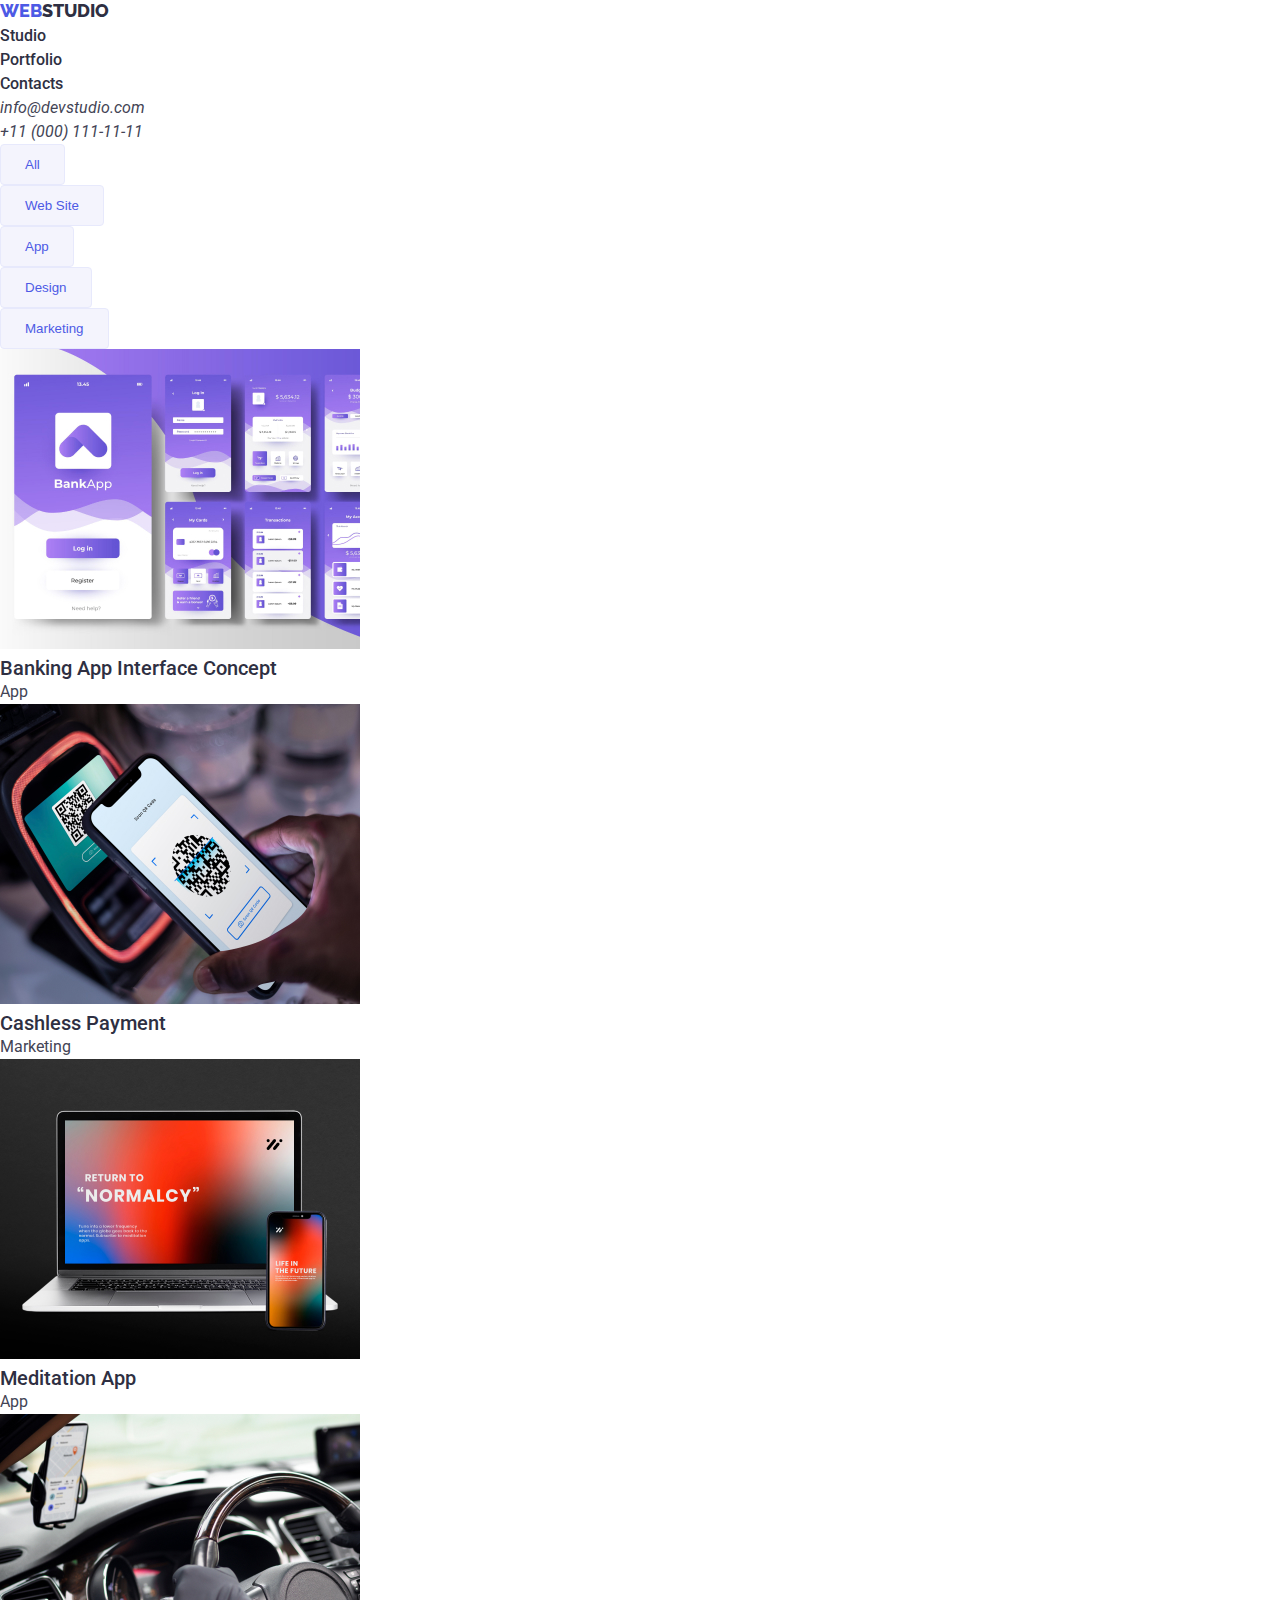
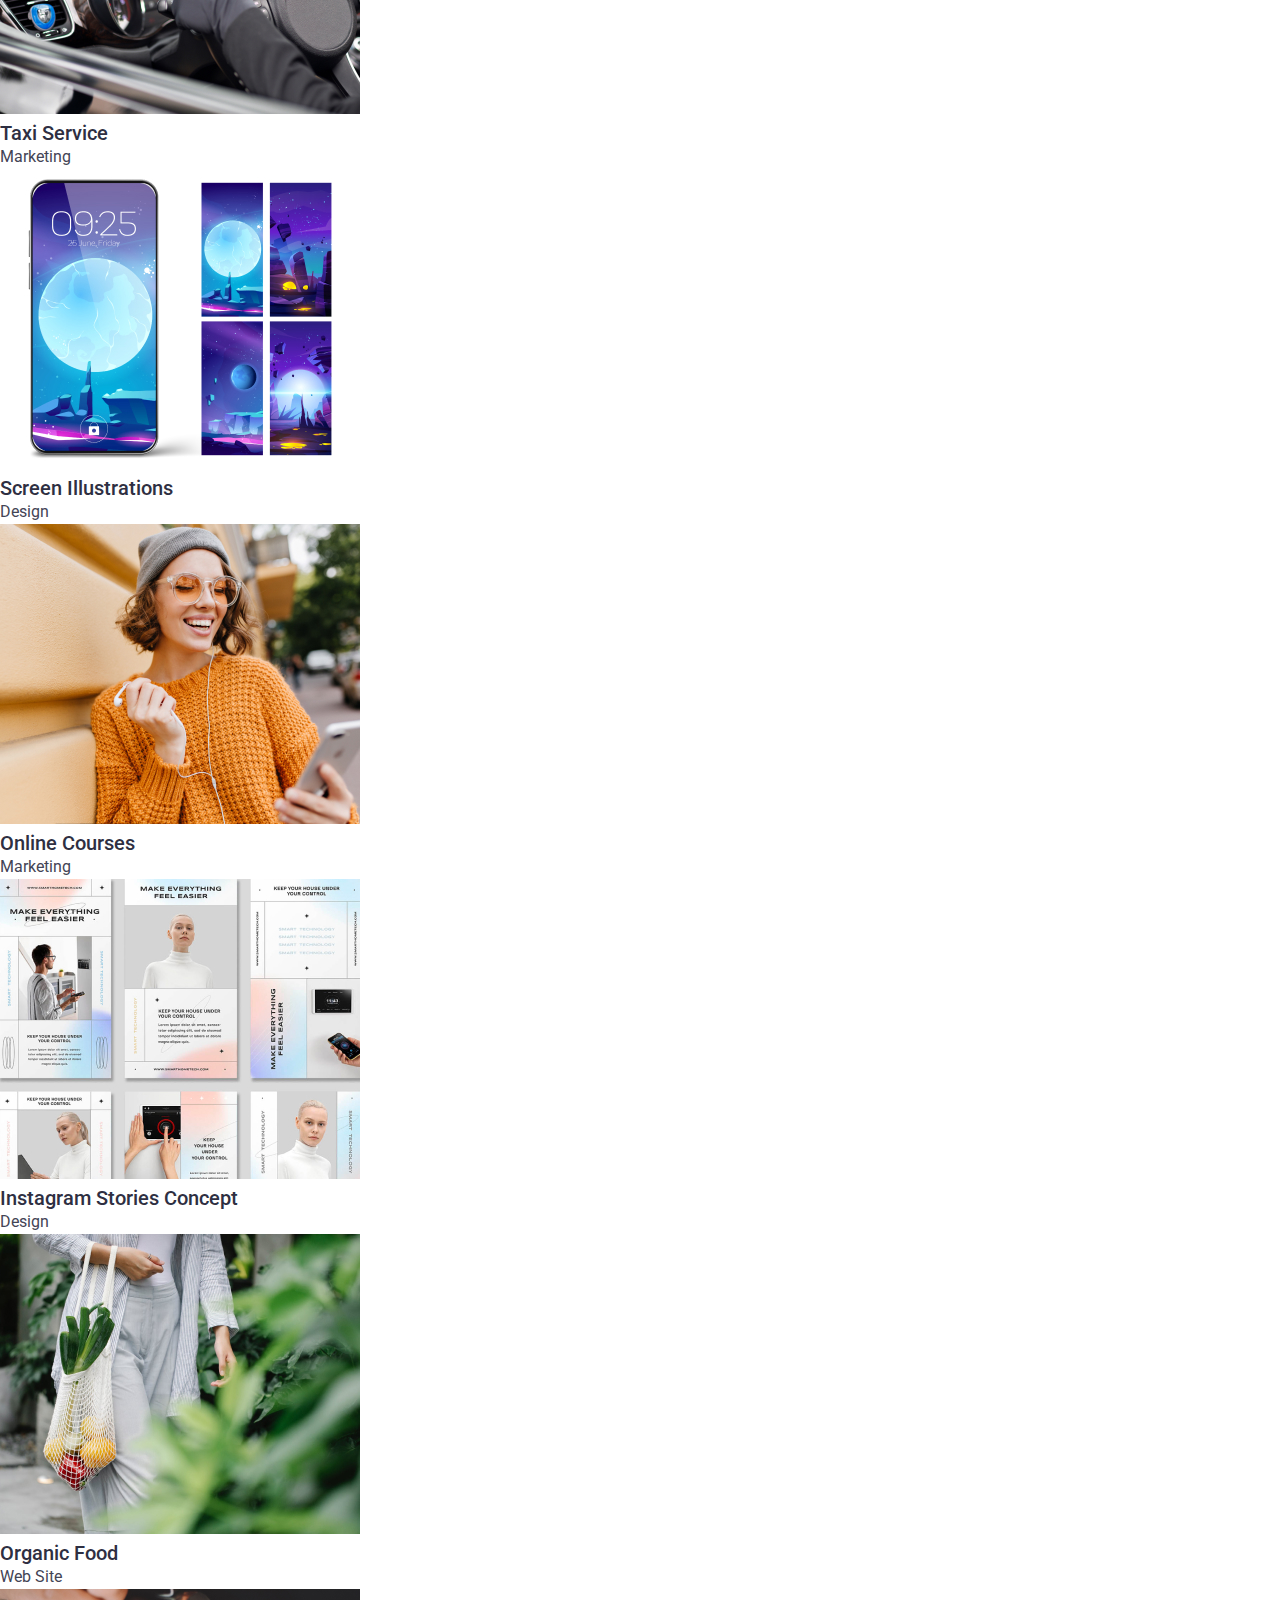
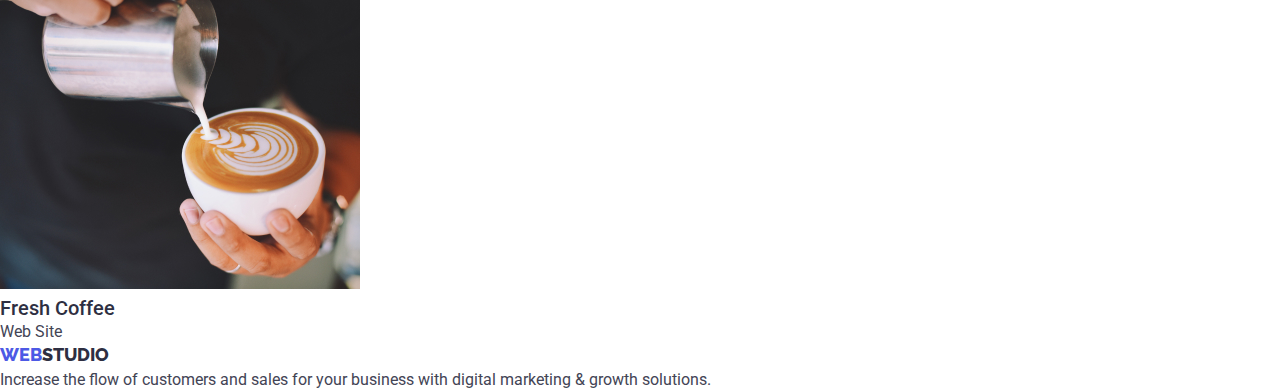
==== portfolio.html @ 236cfec7 "update css and add portfolio page" ====
<!DOCTYPE html>
<html lang="en">
  <head>
    <meta charset="UTF-8" />
    <meta http-equiv="X-UA-Compatible" content="IE=edge" />
    <meta name="viewport" content="width=device-width, initial-scale=1.0" />
    <link rel="preconnect" href="https://fonts.googleapis.com" />
    <link rel="preconnect" href="https://fonts.gstatic.com" crossorigin />
    <link
      href="https://fonts.googleapis.com/css2?family=Raleway:wght@800&family=Roboto:wght@400;500;700;900&display=swap"
      rel="stylesheet"
    />
    <link rel="stylesheet" href="css/style.css" />
    <title>portfolio</title>
  </head>
  <body>
    <header class="header">
      <nav class="header__menu">
        <a class="logo" href="./index.html"
          ><span class="logo__first-element">Web</span
          ><span class="logo__second-element">Studio</span></a
        >
        <ul class="header__menu-list">
          <li class="header__menu-item">
            <a class="header__menu-link" href="./index.html">Studio</a>
          </li>
          <li class="header__menu-item">
            <a class="header__menu-link" href="#">Portfolio</a>
          </li>
          <li class="header__menu-item">
            <a class="header__menu-link" href="#">Contacts</a>
          </li>
        </ul>
      </nav>
      <address class="header__address">
        <ul class="header__contact-list">
          <li class="header_contact-item">
            <a class="header__contact-link" href="mailto:info@devstudio.com"
              >info@devstudio.com</a
            >
          </li>
          <li class="header_contact-item">
            <a class="header__contact-link" href="tel:+110001111111"
              >+11 (000) 111-11-11</a
            >
          </li>
        </ul>
      </address>
    </header>
    <main class="main">
      <nav class="navigation">
        <ul class="navigation__list">
          <li class="navigation__list-item">
            <button class="navigation__btn" type="button">All</button>
          </li>
          <li class="navigation__list-item">
            <button class="navigation__btn" type="button">Web Site</button>
          </li>
          <li class="navigation__list-item">
            <button class="navigation__btn" type="button">App</button>
          </li>
          <li class="navigation__list-item">
            <button class="navigation__btn" type="button">Design</button>
          </li>
          <li class="navigation__list-item">
            <button class="navigation__btn" type="button">Marketing</button>
          </li>
        </ul>
      </nav>
      <section class="gallery">
        <ul class="gallery__list">
          <li class="gallery__list-item">
            <img
              class="gallery__list-img"
              src="./images/gallery-1.jpg"
              alt="banking app"
              width="360"
            />
            <h2 class="gallery__list-title">Banking App Interface Concept</h2>
            <p class="gallery__list-text">App</p>
          </li>
          <li class="gallery__list-item">
            <img
              class="gallery__list-img"
              src="./images/gallery-2.jpg"
              alt="nfc"
              width="360"
            />
            <h2 class="gallery__list-title">Cashless Payment</h2>
            <p class="gallery__list-text">Marketing</p>
          </li>
          <li class="gallery__list-item">
            <img
              class="gallery__list-img"
              src="./images/gallery-3.jpg"
              alt="laptop with phone"
              width="360"
            />
            <h2 class="gallery__list-title">Meditation App</h2>
            <p class="gallery__list-text">App</p>
          </li>
          <li class="gallery__list-item">
            <img
              class="gallery__list-img"
              src="./images/gallery-4.jpg"
              alt="car"
              width="360"
            />
            <h2 class="gallery__list-title">Taxi Service</h2>
            <p class="gallery__list-text">Marketing</p>
          </li>
          <li class="gallery__list-item">
            <img
              class="gallery__list-img"
              src="./images/gallery-5.jpg"
              alt="screen phone"
              width="360"
            />
            <h2 class="gallery__list-title">Screen Illustrations</h2>
            <p class="gallery__list-text">Design</p>
          </li>
          <li class="gallery__list-item">
            <img
              class="gallery__list-img"
              src="./images/gallery-6.jpg"
              alt="girl with phone"
              width="360"
            />
            <h2 class="gallery__list-title">Online Courses</h2>
            <p class="gallery__list-text">Marketing</p>
          </li>
          <li class="gallery__list-item">
            <img
              class="gallery__list-img"
              src="./images/gallery-7.jpg"
              alt="instagram stories"
              width="360"
            />
            <h2 class="gallery__list-title">Instagram Stories Concept</h2>
            <p class="gallery__list-text">Design</p>
          </li>
          <li class="gallery__list-item">
            <img
              class="gallery__list-img"
              src="./images/gallery-8.jpg"
              alt="organic food"
              width="360"
            />
            <h2 class="gallery__list-title">Organic Food</h2>
            <p class="gallery__list-text">Web Site</p>
          </li>
          <li class="gallery__list-item">
            <img
              class="gallery__list-img"
              src="./images/gallery-9.jpg"
              alt="fresh coffee"
              width="360"
            />
            <h2 class="gallery__list-title">Fresh Coffee</h2>
            <p class="gallery__list-text">Web Site</p>
          </li>
        </ul>
      </section>
    </main>
    <footer class="footer">
      <a class="logo" href="./index.html"
        ><span class="logo__first-element">Web</span
        ><span class="logo__second-element">Studio</span></a
      >
      <p class="footer__text">
        Increase the flow of customers and sales for your business with digital
        marketing & growth solutions.
      </p>
    </footer>
  </body>
</html>
---- css/style.css ----
body {
  font-family: "Roboto", sans-serif;
  font-weight: 400;
  font-size: 16px;
  line-height: 150%;
  color: #434455;
  padding: 0;
  margin: 0;
  box-sizing: border-box;
}
*,
*::after,
*::before {
  box-sizing: inherit;
  margin: 0;
  padding: 0;
}
a {
  text-decoration: none;
  color: #434455;
}
.logo {
  text-transform: uppercase;
  font-family: "Raleway", sans-serif;
  font-weight: 800;
  font-size: 18px;
  line-height: 117%;
}
.logo__first-element {
  color: #4d5ae5;
}
.logo__second-element {
  color: #2e2f42;
}
.header__menu-link {
  font-weight: 500;
  color: #2e2f42;
}
.header__menu-link:hover {
  color: #404bbf;
  border-bottom: 4px solid #404bbf;
  border-radius: 2px;
}
.header__contact-link:hover {
  color: #404bbf;
}
.solutions {
  background-color: #2e2f42;
}
.solutions__title {
  color: #fff;
  font-weight: 700;
  font-size: 56px;
  line-height: 107%;
}
.solution__btn {
  cursor: pointer;
  background-color: #4d5ae5;
  color: #ffffff;
  font-weight: 500;
  border-radius: 4px;
  padding: 16px 32px;
  border: none;
}
.solution__btn:hover {
  background-color: #404bbf;
}
.details__menu-title {
  font-weight: 500;
  font-size: 20px;
  color: #2e2f42;
}
.about__title,
.team__title {
  font-weight: 700;
  font-size: 36px;
  line-height: 111%;
  color: #2e2f42;
}
.team__images-title {
  font-weight: 500;
  font-size: 20px;
  color: #2e2f42;
}
.navigation__btn {
  cursor: pointer;
  font-weight: 500;
  border: 1px solid #e7e9fc;
  background-color: #f4f4fd;
  color: #4d5ae5;
  border-radius: 4px;
  padding: 12px 24px;
}
.gallery__list-title {
  font-weight: 500;
  font-size: 20px;
  color: #2e2f42;
}
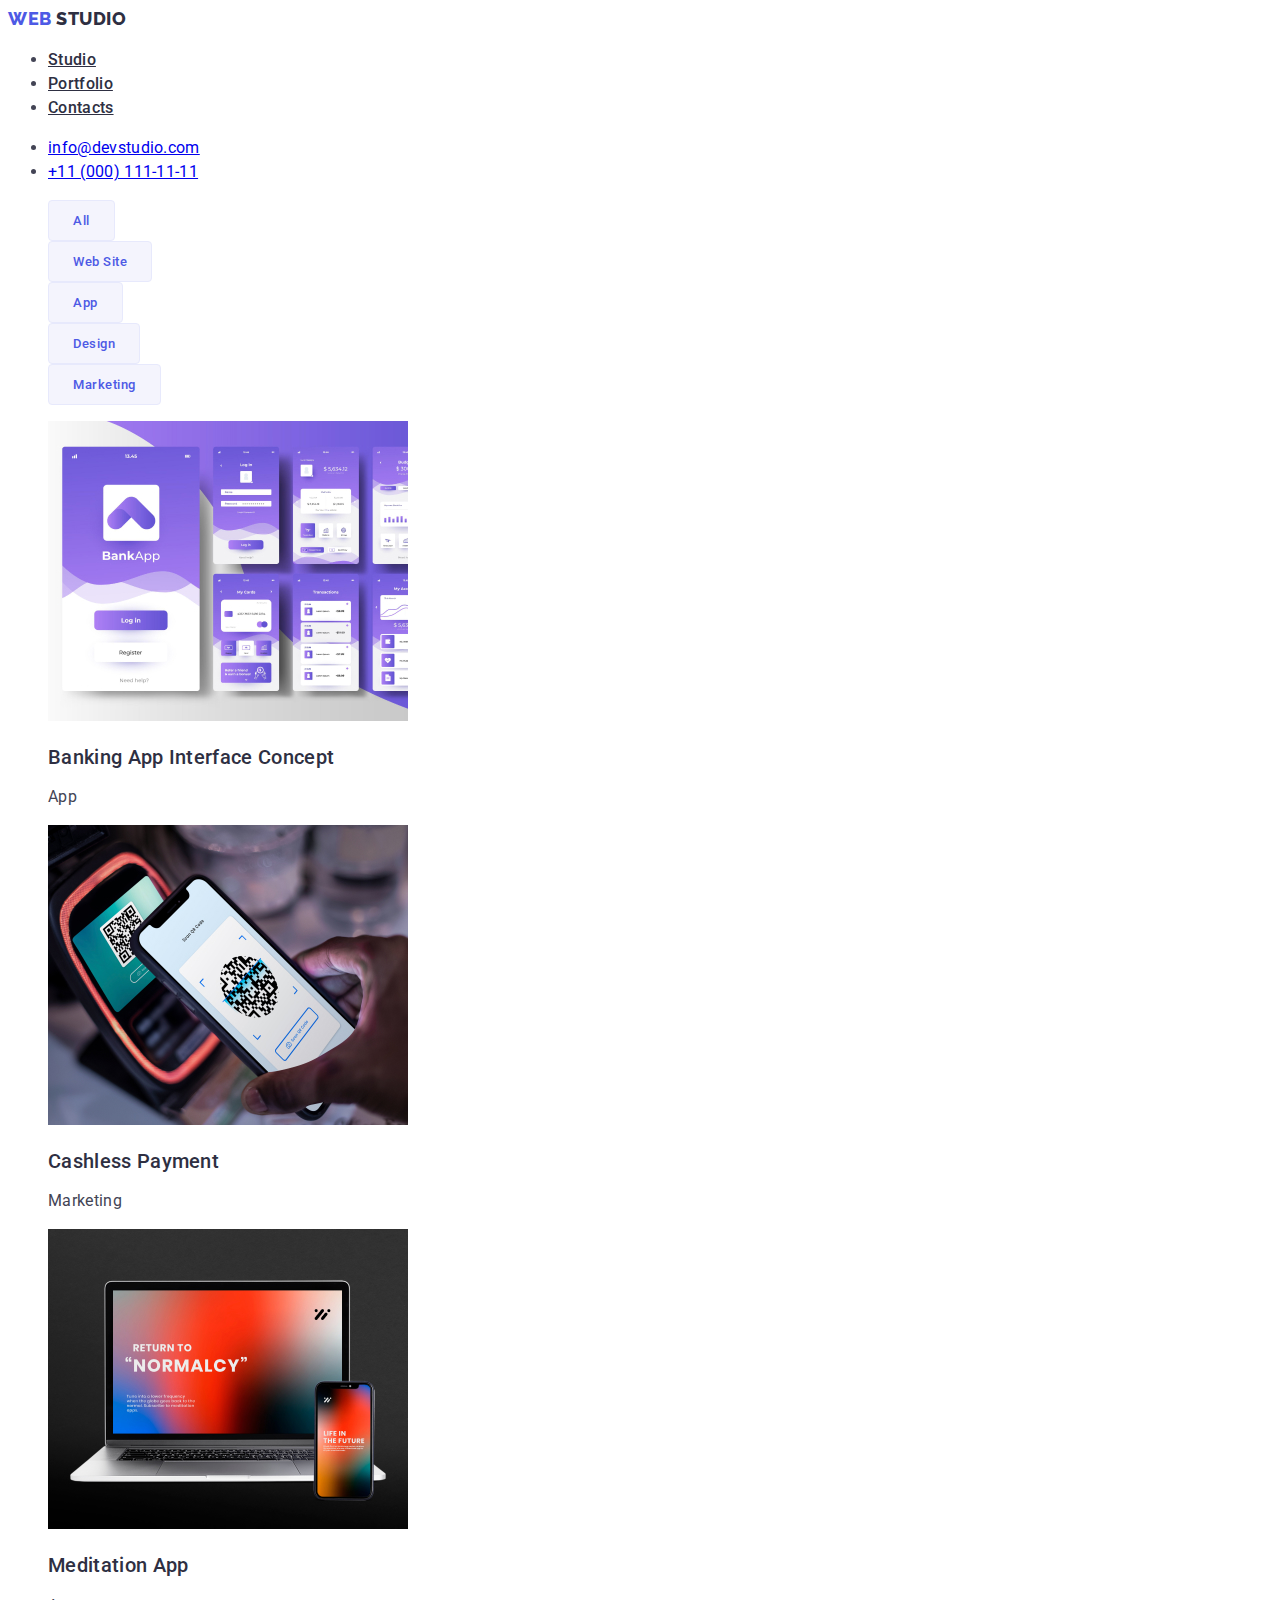
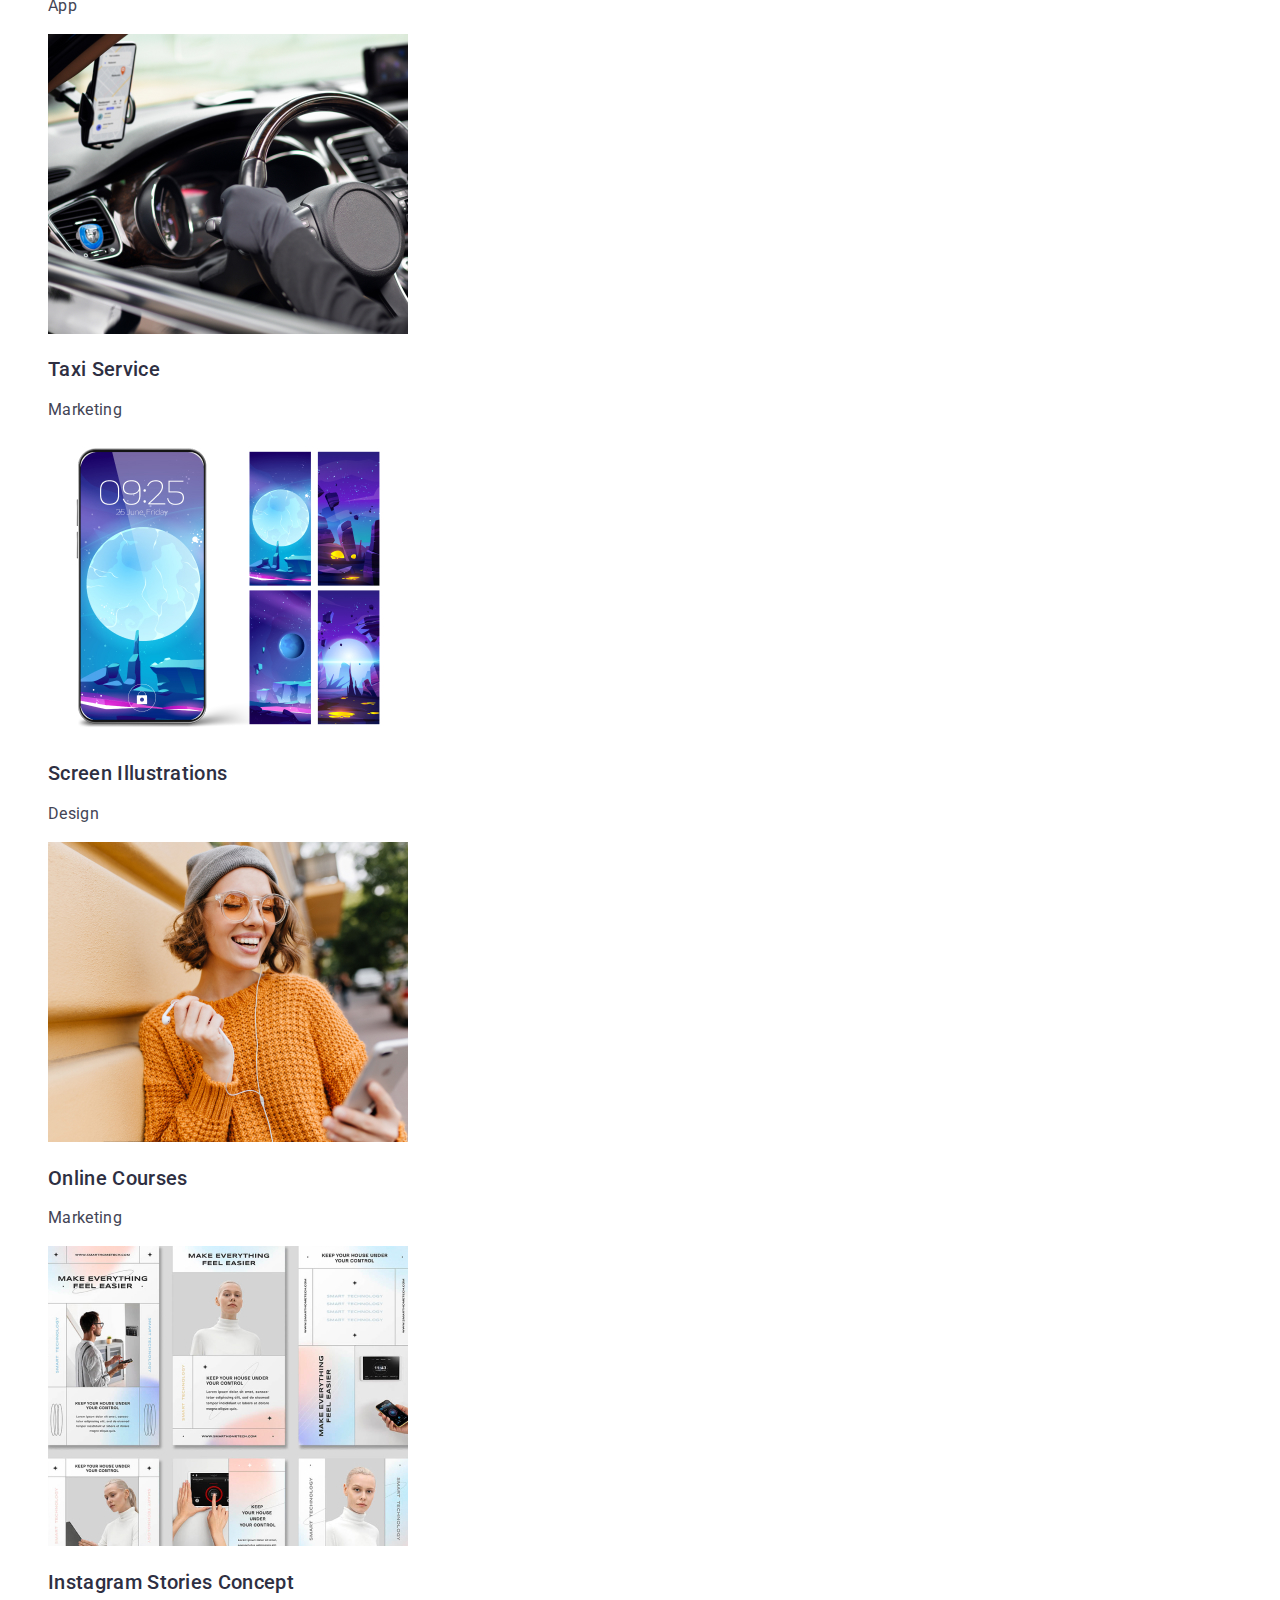
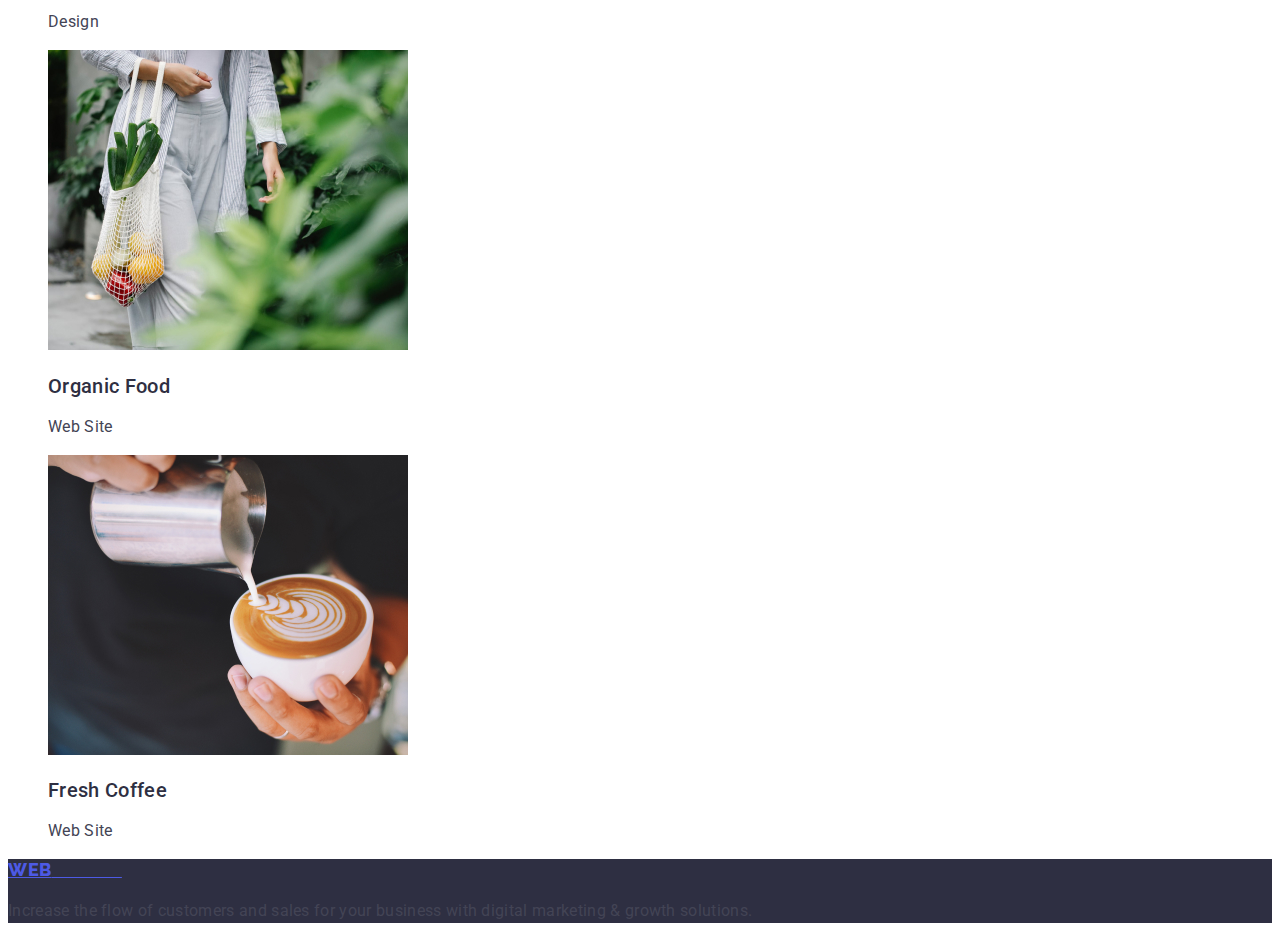
==== commit e23b53c8: "fix errors" ====
--- a/portfolio.html
+++ b/portfolio.html
@@ -16,16 +16,15 @@
   <body>
     <header class="header">
       <nav class="header__menu">
-        <a class="logo" href="./index.html"
-          ><span class="logo__first-element">Web</span
-          ><span class="logo__second-element">Studio</span></a
+        <a class="logo link" href="./index.html"
+          >Web <span class="logo__second-element">Studio</span></a
         >
         <ul class="header__menu-list">
           <li class="header__menu-item">
             <a class="header__menu-link" href="./index.html">Studio</a>
           </li>
           <li class="header__menu-item">
-            <a class="header__menu-link" href="#">Portfolio</a>
+            <a class="header__menu-link" href="">Portfolio</a>
           </li>
           <li class="header__menu-item">
             <a class="header__menu-link" href="#">Contacts</a>
@@ -48,8 +47,9 @@
       </address>
     </header>
     <main class="main">
-      <nav class="navigation">
-        <ul class="navigation__list">
+      <section class="gallery">
+        <h1 class="gallery__title" hidden>gallery</h1>
+        <ul class="navigation__list list">
           <li class="navigation__list-item">
             <button class="navigation__btn" type="button">All</button>
           </li>
@@ -66,106 +66,121 @@
             <button class="navigation__btn" type="button">Marketing</button>
           </li>
         </ul>
-      </nav>
-      <section class="gallery">
-        <ul class="gallery__list">
+        <ul class="gallery__list list">
           <li class="gallery__list-item">
-            <img
-              class="gallery__list-img"
-              src="./images/gallery-1.jpg"
-              alt="banking app"
-              width="360"
-            />
-            <h2 class="gallery__list-title">Banking App Interface Concept</h2>
-            <p class="gallery__list-text">App</p>
+            <a class="gallery__list-link link" href="#">
+              <img
+                class="gallery__list-img"
+                src="./images/gallery-1.jpg"
+                alt="banking app"
+                width="360"
+              />
+              <h2 class="gallery__list-title">Banking App Interface Concept</h2>
+              <p class="gallery__list-text">App</p>
+            </a>
           </li>
           <li class="gallery__list-item">
-            <img
-              class="gallery__list-img"
-              src="./images/gallery-2.jpg"
-              alt="nfc"
-              width="360"
-            />
-            <h2 class="gallery__list-title">Cashless Payment</h2>
-            <p class="gallery__list-text">Marketing</p>
+            <a class="gallery__list-link link" href="#">
+              <img
+                class="gallery__list-img"
+                src="./images/gallery-2.jpg"
+                alt="nfc"
+                width="360"
+              />
+              <h2 class="gallery__list-title">Cashless Payment</h2>
+              <p class="gallery__list-text">Marketing</p>
+            </a>
           </li>
           <li class="gallery__list-item">
-            <img
-              class="gallery__list-img"
-              src="./images/gallery-3.jpg"
-              alt="laptop with phone"
-              width="360"
-            />
-            <h2 class="gallery__list-title">Meditation App</h2>
-            <p class="gallery__list-text">App</p>
+            <a class="gallery__list-link link" href="#">
+              <img
+                class="gallery__list-img"
+                src="./images/gallery-3.jpg"
+                alt="laptop with phone"
+                width="360"
+              />
+              <h2 class="gallery__list-title">Meditation App</h2>
+              <p class="gallery__list-text">App</p>
+            </a>
           </li>
           <li class="gallery__list-item">
-            <img
-              class="gallery__list-img"
-              src="./images/gallery-4.jpg"
-              alt="car"
-              width="360"
-            />
-            <h2 class="gallery__list-title">Taxi Service</h2>
-            <p class="gallery__list-text">Marketing</p>
+            <a class="gallery__list-link link" href="#">
+              <img
+                class="gallery__list-img"
+                src="./images/gallery-4.jpg"
+                alt="car"
+                width="360"
+              />
+              <h2 class="gallery__list-title">Taxi Service</h2>
+              <p class="gallery__list-text">Marketing</p>
+            </a>
           </li>
           <li class="gallery__list-item">
-            <img
-              class="gallery__list-img"
-              src="./images/gallery-5.jpg"
-              alt="screen phone"
-              width="360"
-            />
-            <h2 class="gallery__list-title">Screen Illustrations</h2>
-            <p class="gallery__list-text">Design</p>
+            <a class="gallery__list-link link" href="#">
+              <img
+                class="gallery__list-img"
+                src="./images/gallery-5.jpg"
+                alt="screen phone"
+                width="360"
+              />
+              <h2 class="gallery__list-title">Screen Illustrations</h2>
+              <p class="gallery__list-text">Design</p>
+            </a>
           </li>
           <li class="gallery__list-item">
-            <img
-              class="gallery__list-img"
-              src="./images/gallery-6.jpg"
-              alt="girl with phone"
-              width="360"
-            />
-            <h2 class="gallery__list-title">Online Courses</h2>
-            <p class="gallery__list-text">Marketing</p>
+            <a class="gallery__list-link link" href="#">
+              <img
+                class="gallery__list-img"
+                src="./images/gallery-6.jpg"
+                alt="girl with phone"
+                width="360"
+              />
+              <h2 class="gallery__list-title">Online Courses</h2>
+              <p class="gallery__list-text">Marketing</p>
+            </a>
           </li>
           <li class="gallery__list-item">
-            <img
-              class="gallery__list-img"
-              src="./images/gallery-7.jpg"
-              alt="instagram stories"
-              width="360"
-            />
-            <h2 class="gallery__list-title">Instagram Stories Concept</h2>
-            <p class="gallery__list-text">Design</p>
+            <a class="gallery__list-link link" href="#">
+              <img
+                class="gallery__list-img"
+                src="./images/gallery-7.jpg"
+                alt="instagram stories"
+                width="360"
+              />
+              <h2 class="gallery__list-title">Instagram Stories Concept</h2>
+              <p class="gallery__list-text">Design</p>
+            </a>
           </li>
           <li class="gallery__list-item">
-            <img
-              class="gallery__list-img"
-              src="./images/gallery-8.jpg"
-              alt="organic food"
-              width="360"
-            />
-            <h2 class="gallery__list-title">Organic Food</h2>
-            <p class="gallery__list-text">Web Site</p>
+            <a class="gallery__list-link link" href="#">
+              <img
+                class="gallery__list-img"
+                src="./images/gallery-8.jpg"
+                alt="organic food"
+                width="360"
+              />
+              <h2 class="gallery__list-title">Organic Food</h2>
+              <p class="gallery__list-text">Web Site</p>
+            </a>
           </li>
           <li class="gallery__list-item">
-            <img
-              class="gallery__list-img"
-              src="./images/gallery-9.jpg"
-              alt="fresh coffee"
-              width="360"
-            />
-            <h2 class="gallery__list-title">Fresh Coffee</h2>
-            <p class="gallery__list-text">Web Site</p>
+            <a class="gallery__list-link link" href="#">
+              <img
+                class="gallery__list-img"
+                src="./images/gallery-9.jpg"
+                alt="fresh coffee"
+                width="360"
+              />
+              <h2 class="gallery__list-title">Fresh Coffee</h2>
+              <p class="gallery__list-text">Web Site</p>
+            </a>
           </li>
         </ul>
       </section>
     </main>
     <footer class="footer">
       <a class="logo" href="./index.html"
-        ><span class="logo__first-element">Web</span
-        ><span class="logo__second-element">Studio</span></a
+        >Web<span class="logo__second-element">Studio</span></a
       >
       <p class="footer__text">
         Increase the flow of customers and sales for your business with digital
--- a/css/style.css
+++ b/css/style.css
@@ -3,20 +3,7 @@
   font-weight: 400;
   font-size: 16px;
   line-height: 150%;
-  color: #434455;
-  padding: 0;
-  margin: 0;
-  box-sizing: border-box;
-}
-*,
-*::after,
-*::before {
-  box-sizing: inherit;
-  margin: 0;
-  padding: 0;
-}
-a {
-  text-decoration: none;
+  letter-spacing: 0.02em;
   color: #434455;
 }
 .logo {
@@ -25,9 +12,14 @@
   font-weight: 800;
   font-size: 18px;
   line-height: 117%;
+  letter-spacing: 0.03em;
+  color: #4d5ae5;
 }
-.logo__first-element {
-  color: #4d5ae5;
+.link {
+  text-decoration: none;
+}
+.list {
+  list-style: none;
 }
 .logo__second-element {
   color: #2e2f42;
@@ -38,8 +30,9 @@
 }
 .header__menu-link:hover {
   color: #404bbf;
-  border-bottom: 4px solid #404bbf;
-  border-radius: 2px;
+}
+.header__address {
+  font-style: normal;
 }
 .header__contact-link:hover {
   color: #404bbf;
@@ -52,15 +45,15 @@
   font-weight: 700;
   font-size: 56px;
   line-height: 107%;
+  text-align: center;
 }
 .solution__btn {
+  font-family: "Roboto", sans-serif;
   cursor: pointer;
   background-color: #4d5ae5;
   color: #ffffff;
   font-weight: 500;
-  border-radius: 4px;
-  padding: 16px 32px;
-  border: none;
+  letter-spacing: 0.04em;
 }
 .solution__btn:hover {
   background-color: #404bbf;
@@ -76,14 +69,29 @@
   font-size: 36px;
   line-height: 111%;
   color: #2e2f42;
+  text-align: center;
+  text-transform: capitalize;
+}
+.team {
+  background-color: #f4f4fd;
 }
 .team__images-title {
   font-weight: 500;
   font-size: 20px;
   color: #2e2f42;
+  text-align: center;
+  text-transform: capitalize;
+}
+.team__images-list {
+  background-color: #fff;
+}
+.footer {
+  background-color: #2e2f42;
 }
 .navigation__btn {
+  font-family: "Roboto", sans-serif;
   cursor: pointer;
+  letter-spacing: 0.04em;
   font-weight: 500;
   border: 1px solid #e7e9fc;
   background-color: #f4f4fd;
@@ -96,3 +104,6 @@
   font-size: 20px;
   color: #2e2f42;
 }
+.gallery__list-text {
+  color: #434455;
+}
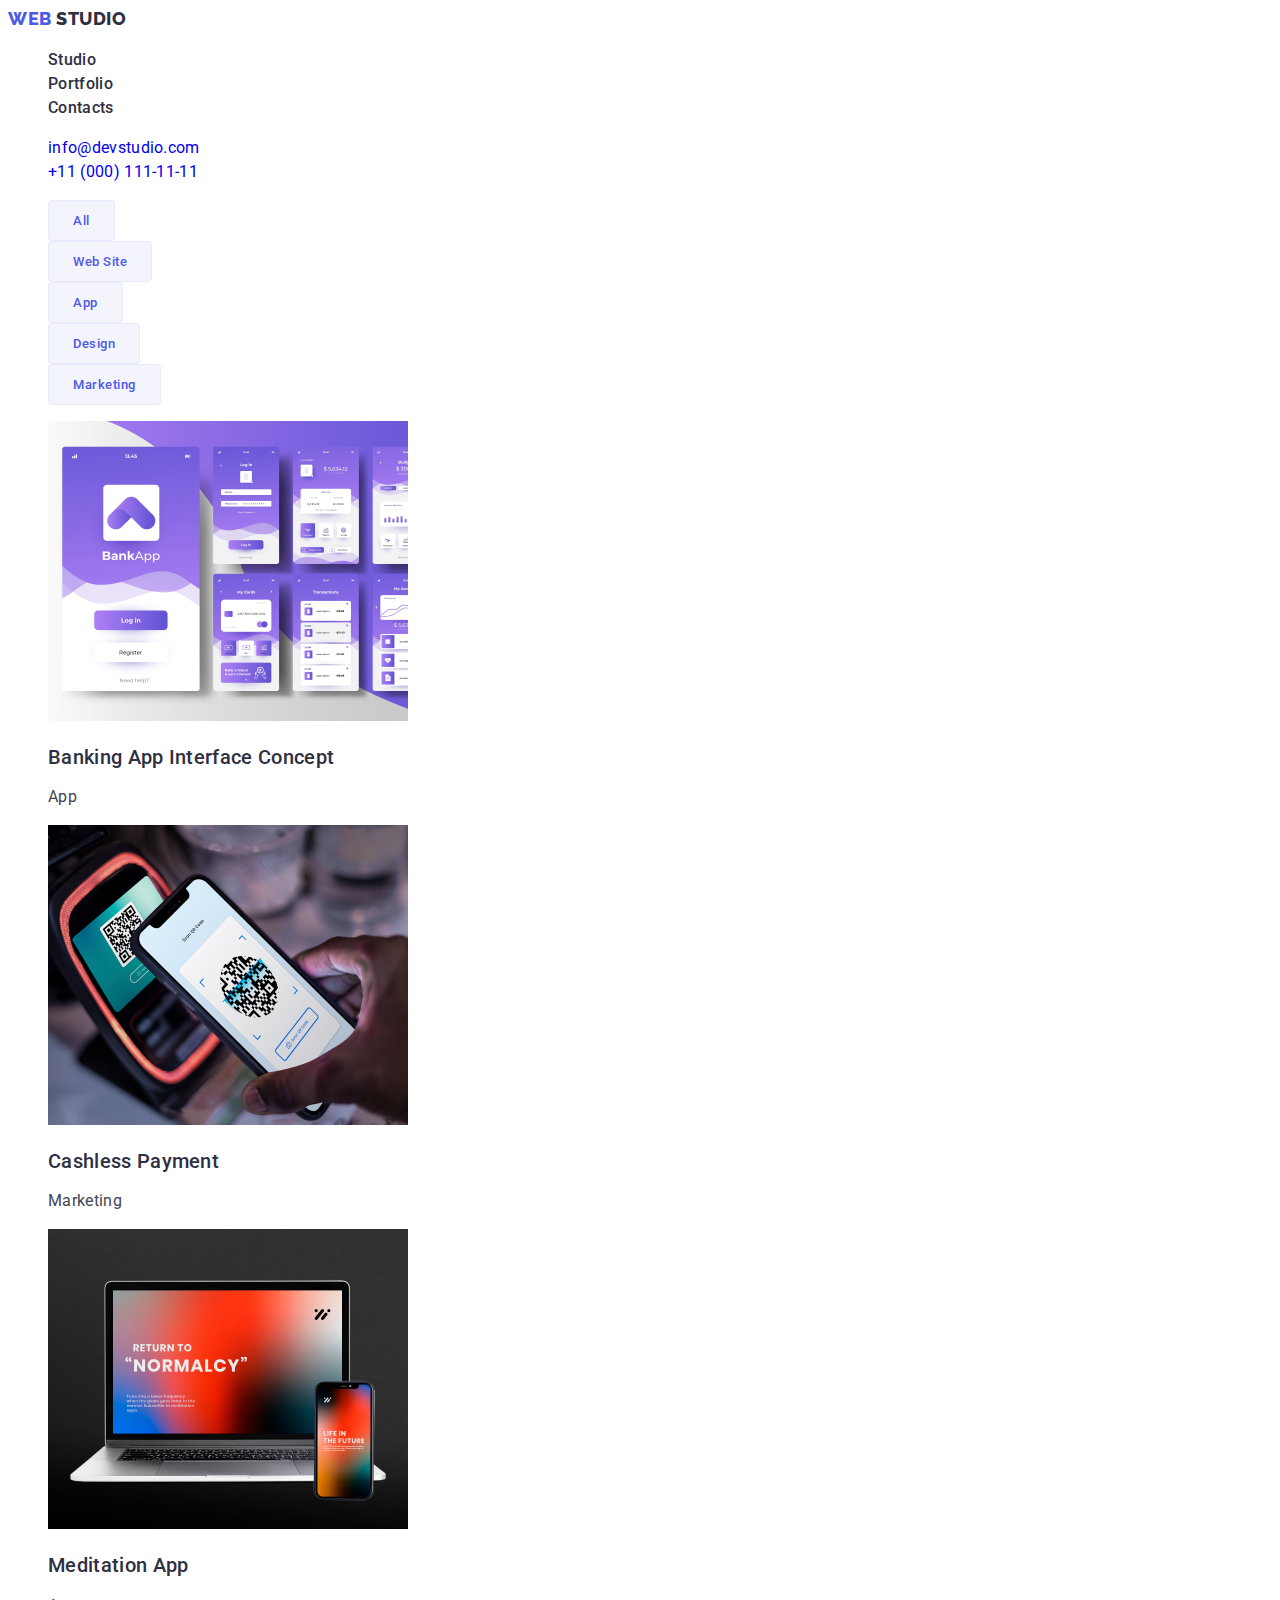
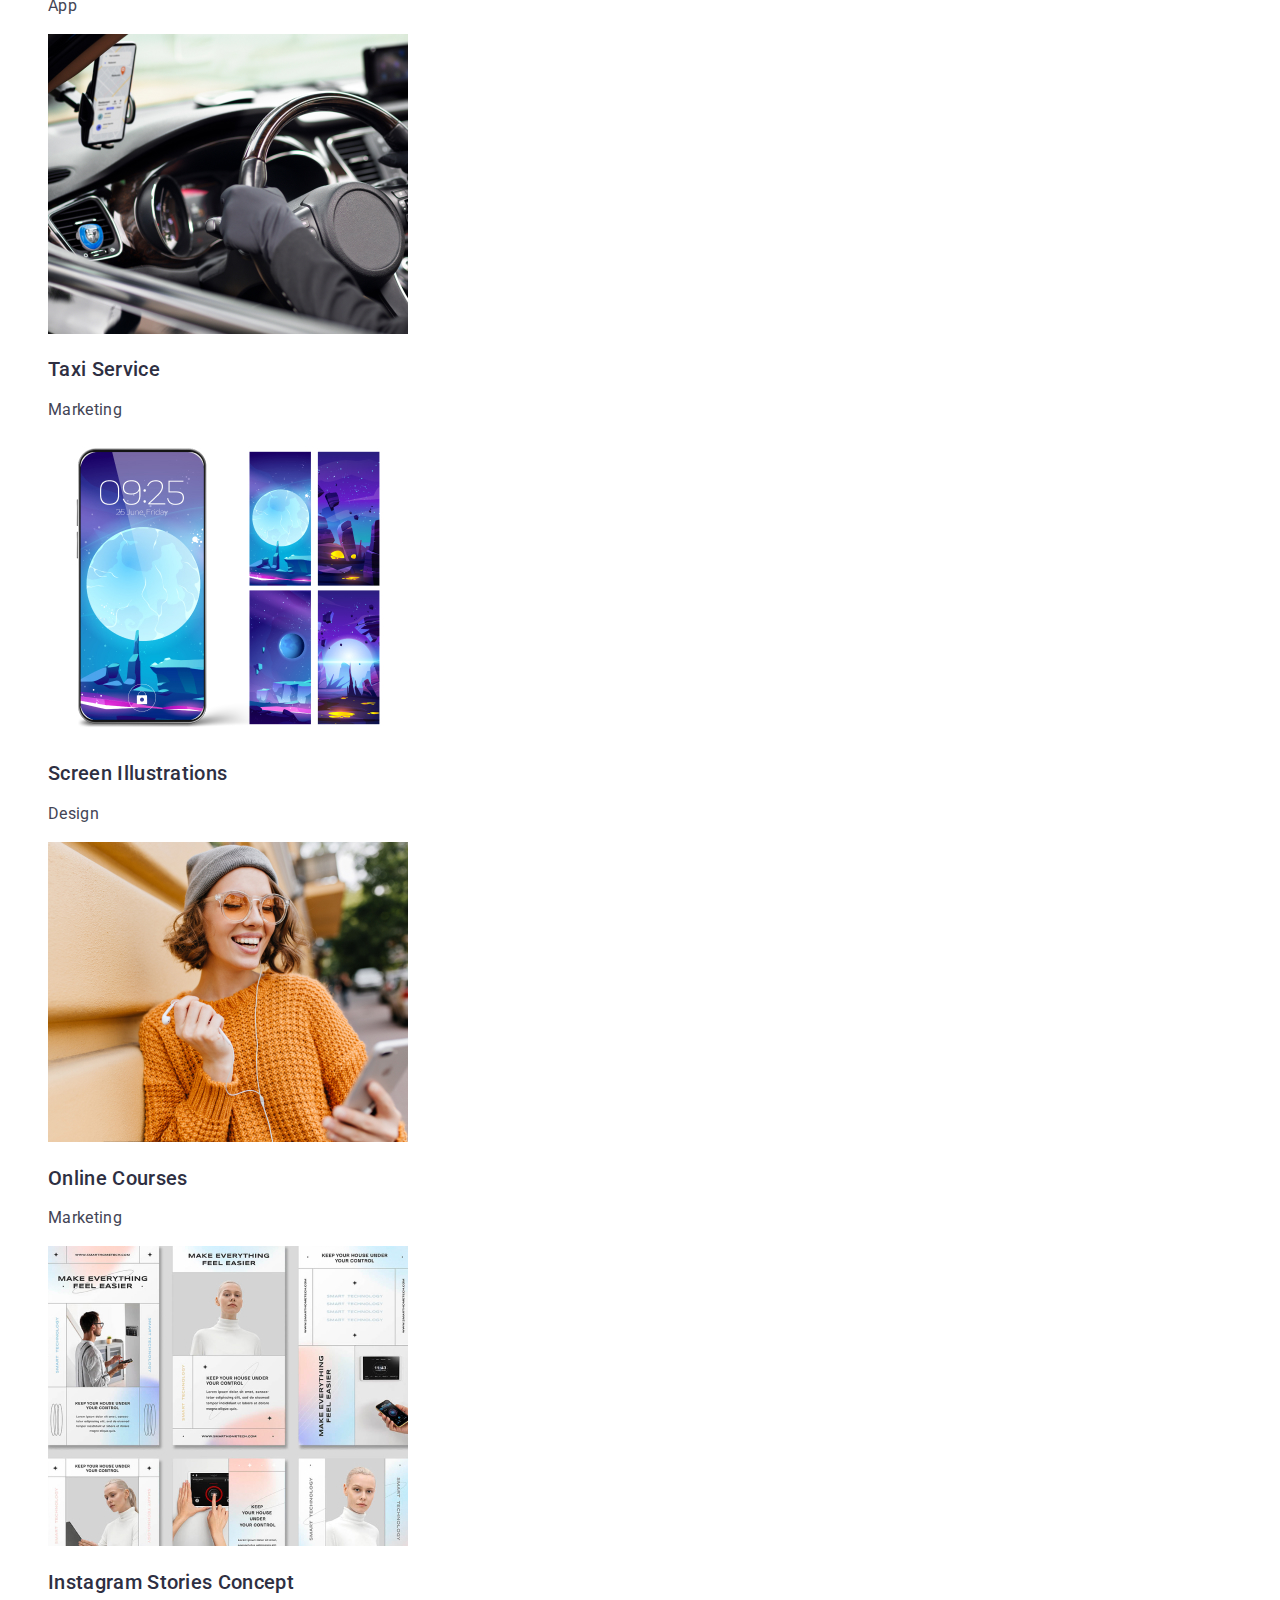
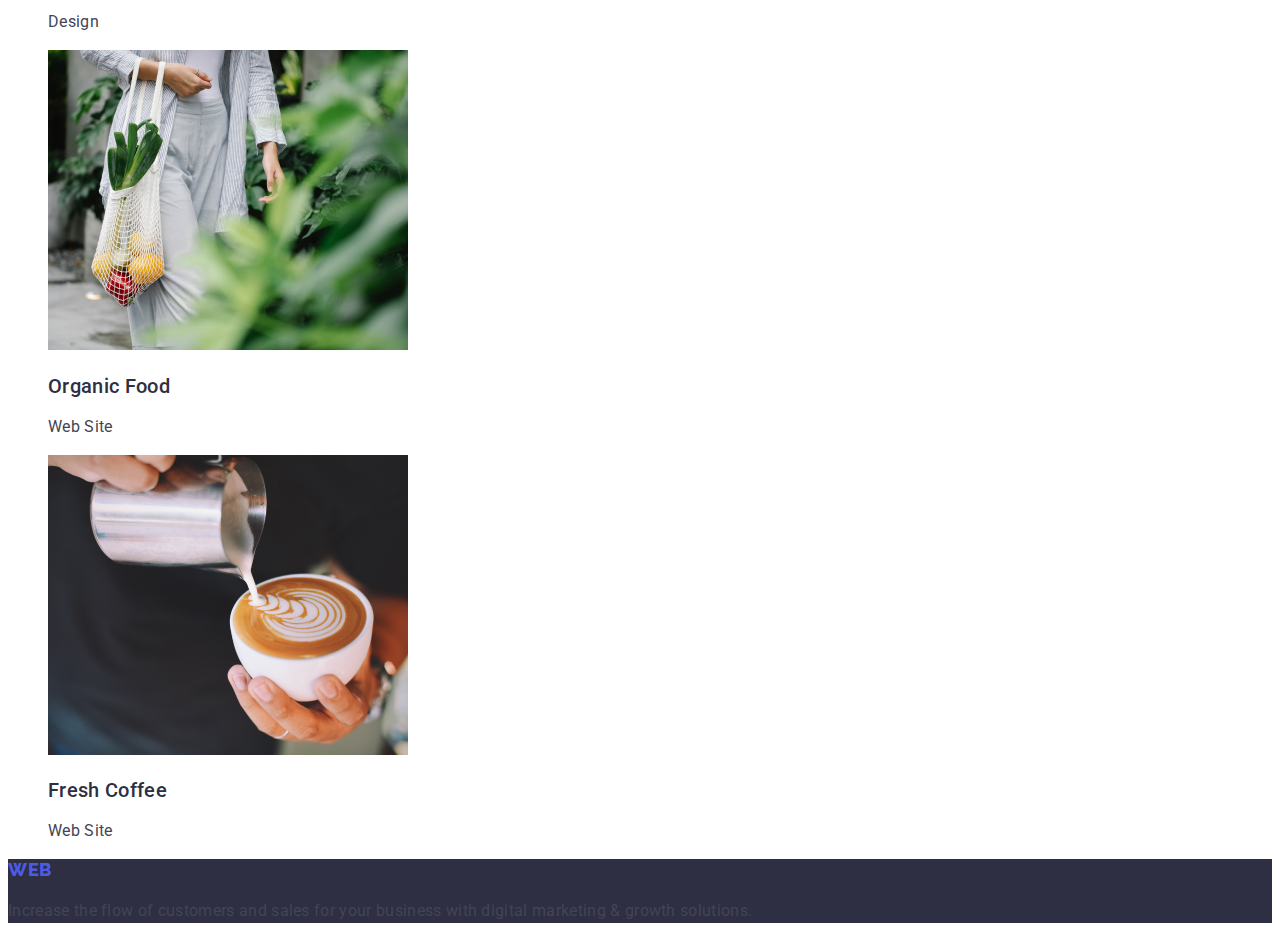
==== commit c1bf0298: "update css" ====
--- a/portfolio.html
+++ b/portfolio.html
@@ -19,27 +19,31 @@
         <a class="logo link" href="./index.html"
           >Web <span class="logo__second-element">Studio</span></a
         >
-        <ul class="header__menu-list">
+        <ul class="header__menu-list list">
           <li class="header__menu-item">
-            <a class="header__menu-link" href="./index.html">Studio</a>
+            <a class="header__menu-link link" href="./index.html">Studio</a>
           </li>
           <li class="header__menu-item">
-            <a class="header__menu-link" href="">Portfolio</a>
+            <a class="header__menu-link link" href="./portfolio.html"
+              >Portfolio</a
+            >
           </li>
           <li class="header__menu-item">
-            <a class="header__menu-link" href="#">Contacts</a>
+            <a class="header__menu-link link" href="">Contacts</a>
           </li>
         </ul>
       </nav>
       <address class="header__address">
-        <ul class="header__contact-list">
+        <ul class="header__contact-list list">
           <li class="header_contact-item">
-            <a class="header__contact-link" href="mailto:info@devstudio.com"
+            <a
+              class="header__contact-link link"
+              href="mailto:info@devstudio.com"
               >info@devstudio.com</a
             >
           </li>
           <li class="header_contact-item">
-            <a class="header__contact-link" href="tel:+110001111111"
+            <a class="header__contact-link link" href="tel:+110001111111"
               >+11 (000) 111-11-11</a
             >
           </li>
@@ -179,7 +183,7 @@
       </section>
     </main>
     <footer class="footer">
-      <a class="logo" href="./index.html"
+      <a class="logo link" href="./index.html"
         >Web<span class="logo__second-element">Studio</span></a
       >
       <p class="footer__text">
--- a/css/style.css
+++ b/css/style.css
@@ -1,10 +1,13 @@
+:root {
+  font-size: 16px;
+  line-height: 150%;
+  font-weight: 400;
+}
 body {
   font-family: "Roboto", sans-serif;
-  font-weight: 400;
-  font-size: 16px;
-  line-height: 150%;
+  color: #434455;
+  background-color: #fff;
   letter-spacing: 0.02em;
-  color: #434455;
 }
 .logo {
   text-transform: uppercase;
@@ -31,10 +34,16 @@
 .header__menu-link:hover {
   color: #404bbf;
 }
+.header__menu-link:focus {
+  color: #404bbf;
+}
 .header__address {
   font-style: normal;
 }
 .header__contact-link:hover {
+  color: #404bbf;
+}
+.header__contact-link:focus {
   color: #404bbf;
 }
 .solutions {
@@ -82,7 +91,7 @@
   text-align: center;
   text-transform: capitalize;
 }
-.team__images-list {
+.team__images-item {
   background-color: #fff;
 }
 .footer {
@@ -99,6 +108,14 @@
   border-radius: 4px;
   padding: 12px 24px;
 }
+.navigation__btn:hover {
+  background-color: #404bbf;
+  color: #fff;
+}
+.navigation__btn:focus {
+  background-color: #404bbf;
+  color: #fff;
+}
 .gallery__list-title {
   font-weight: 500;
   font-size: 20px;
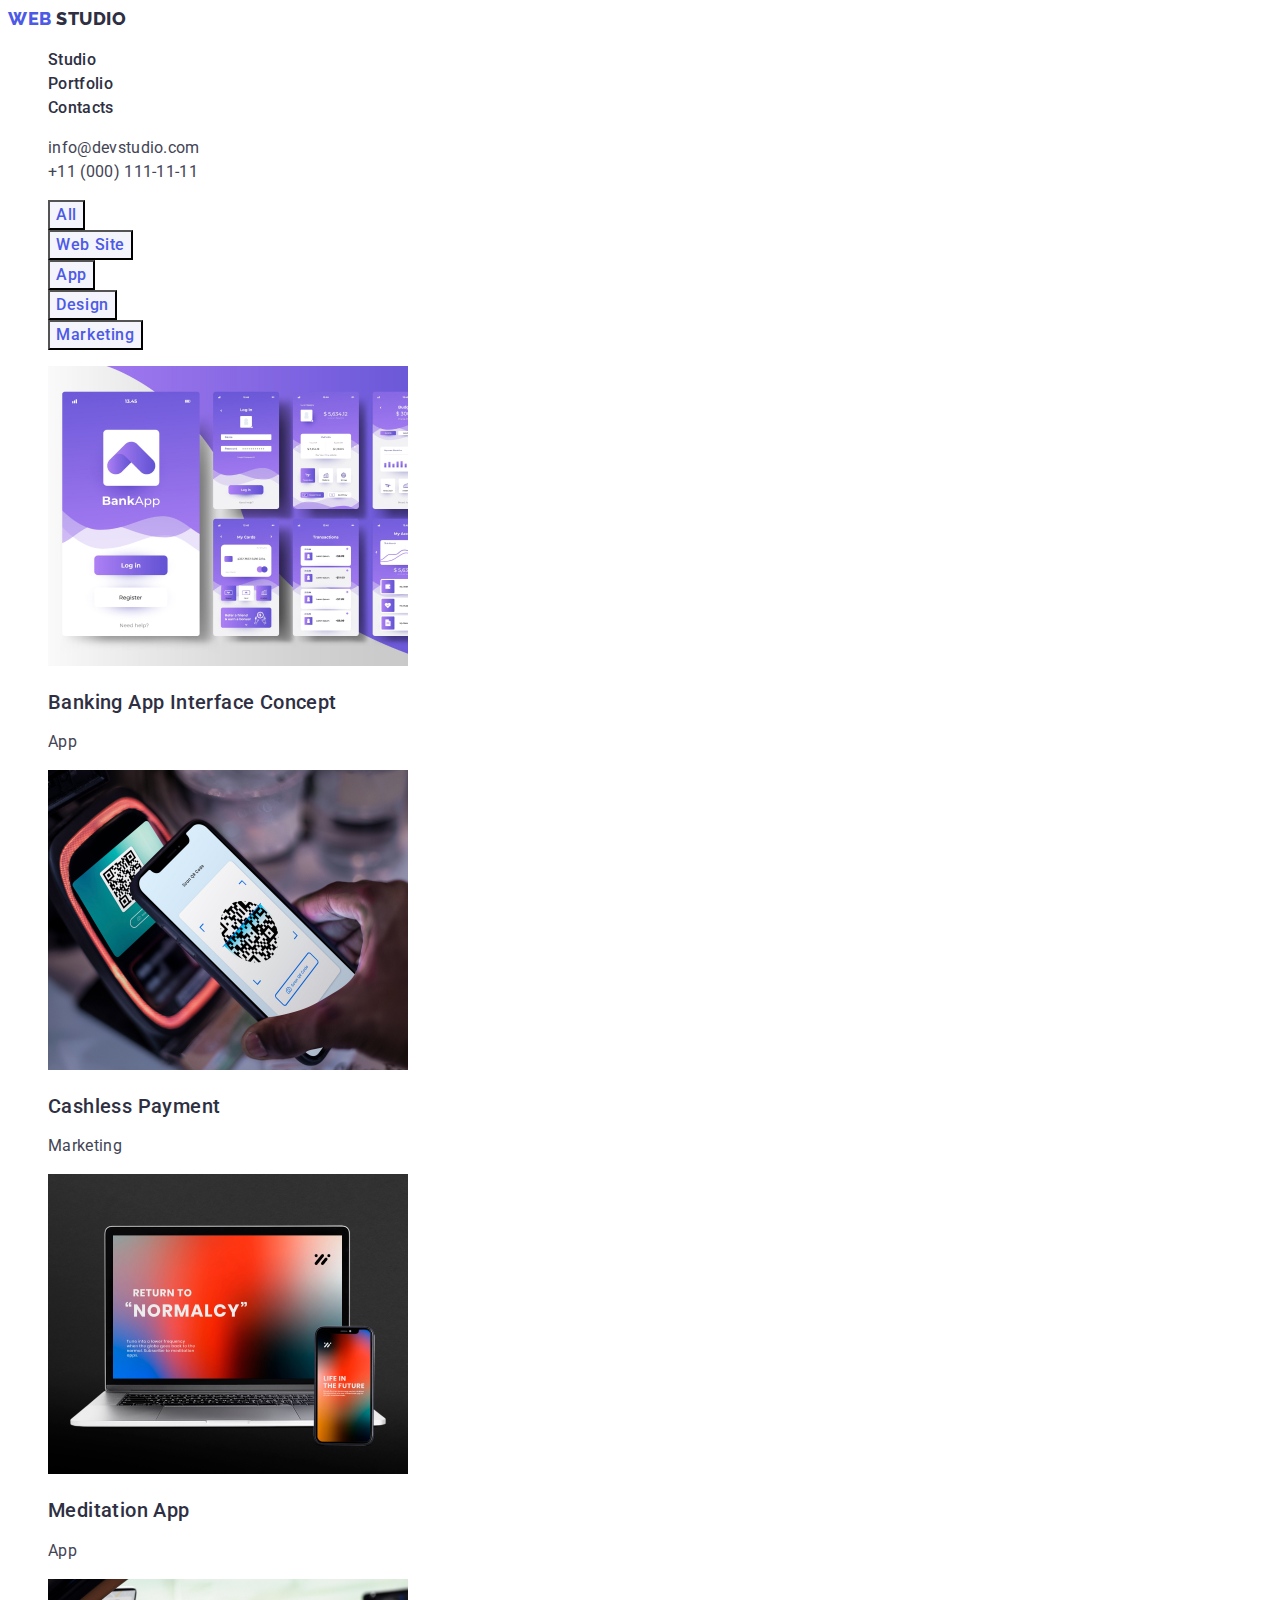
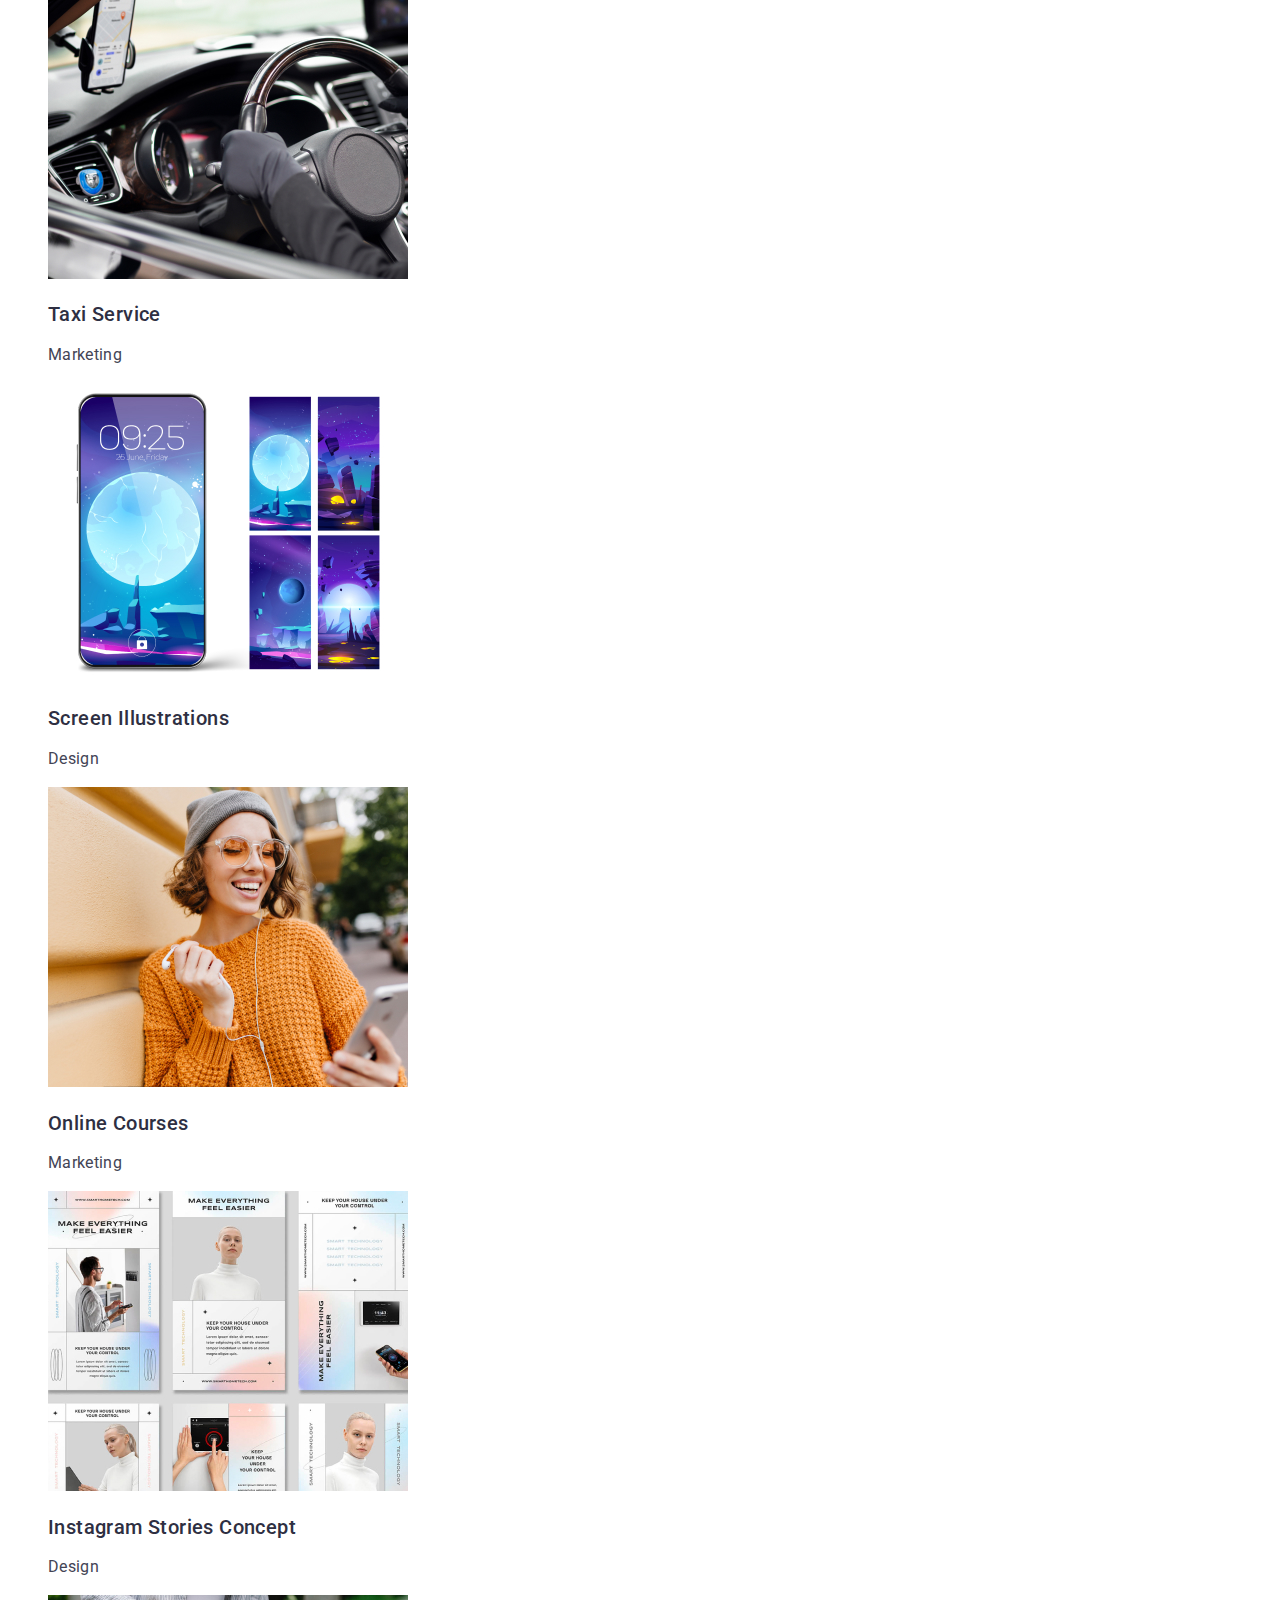
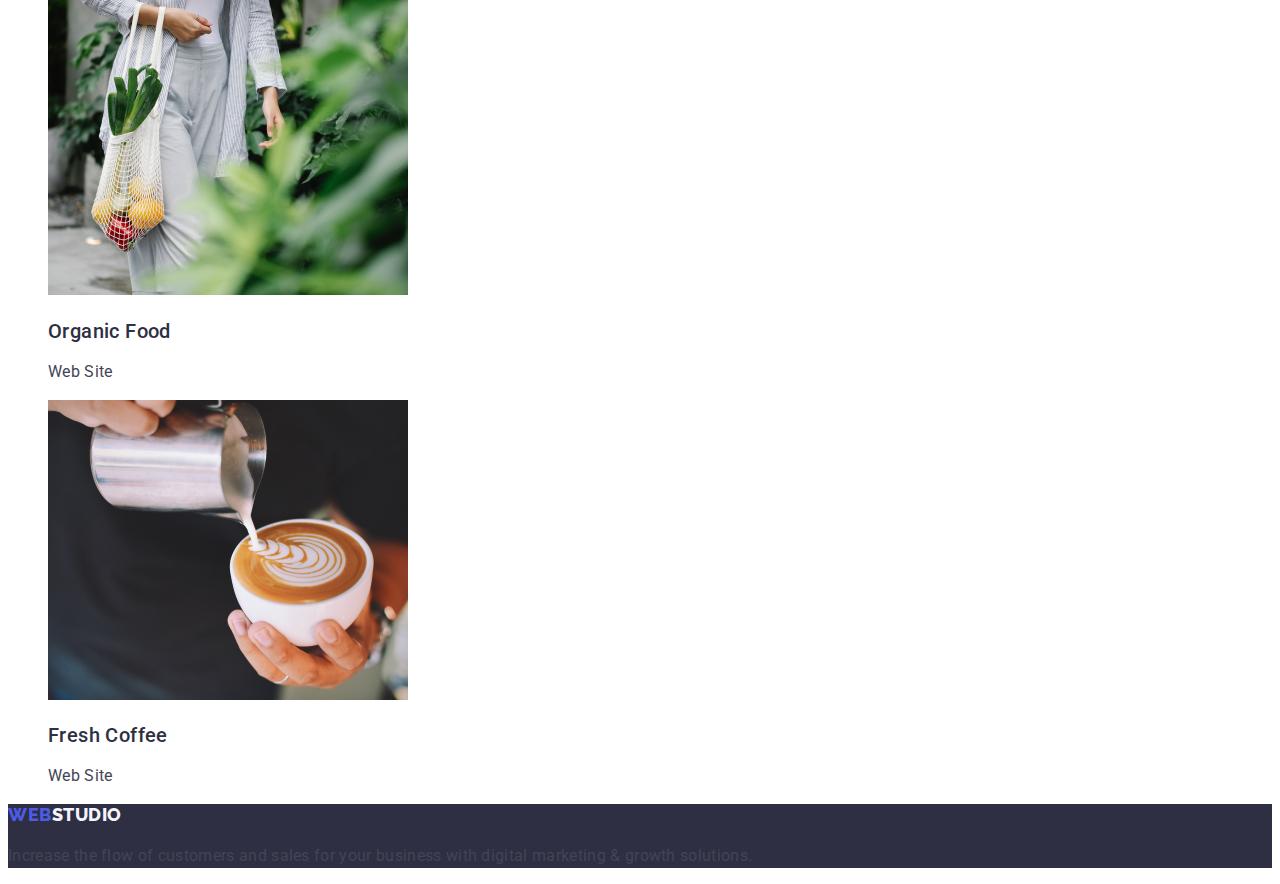
==== commit 1893bd13: "update portfolio.html" ====
--- a/portfolio.html
+++ b/portfolio.html
@@ -17,7 +17,7 @@
     <header class="header">
       <nav class="header__menu">
         <a class="logo link" href="./index.html"
-          >Web <span class="logo__second-element">Studio</span></a
+          >Web <span class="logo__header-element">Studio</span></a
         >
         <ul class="header__menu-list list">
           <li class="header__menu-item">
@@ -184,7 +184,7 @@
     </main>
     <footer class="footer">
       <a class="logo link" href="./index.html"
-        >Web<span class="logo__second-element">Studio</span></a
+        >Web<span class="logo__footer-element">Studio</span></a
       >
       <p class="footer__text">
         Increase the flow of customers and sales for your business with digital
--- a/css/style.css
+++ b/css/style.css
@@ -24,7 +24,7 @@
 .list {
   list-style: none;
 }
-.logo__second-element {
+.logo__header-element {
   color: #2e2f42;
 }
 .header__menu-link {
@@ -39,6 +39,9 @@
 }
 .header__address {
   font-style: normal;
+}
+.header__contact-link {
+  color: #434455;
 }
 .header__contact-link:hover {
   color: #404bbf;
@@ -55,9 +58,12 @@
   font-size: 56px;
   line-height: 107%;
   text-align: center;
+  letter-spacing: 0.02em;
 }
 .solution__btn {
   font-family: "Roboto", sans-serif;
+  font-size: 16px;
+  line-height: 1.5;
   cursor: pointer;
   background-color: #4d5ae5;
   color: #ffffff;
@@ -67,10 +73,14 @@
 .solution__btn:hover {
   background-color: #404bbf;
 }
+.solution__btn:focus {
+  background-color: #404bbf;
+}
 .details__menu-title {
   font-weight: 500;
   font-size: 20px;
   color: #2e2f42;
+  letter-spacing: 0.02em;
 }
 .about__title,
 .team__title {
@@ -80,6 +90,7 @@
   color: #2e2f42;
   text-align: center;
   text-transform: capitalize;
+  letter-spacing: 0.02em;
 }
 .team {
   background-color: #f4f4fd;
@@ -90,6 +101,7 @@
   color: #2e2f42;
   text-align: center;
   text-transform: capitalize;
+  letter-spacing: 0.02em;
 }
 .team__images-item {
   background-color: #fff;
@@ -97,16 +109,18 @@
 .footer {
   background-color: #2e2f42;
 }
+.logo__footer-element {
+  color: #f4f4fd;
+}
 .navigation__btn {
   font-family: "Roboto", sans-serif;
   cursor: pointer;
+  font-size: 16px;
+  line-height: 1.5;
   letter-spacing: 0.04em;
   font-weight: 500;
-  border: 1px solid #e7e9fc;
   background-color: #f4f4fd;
   color: #4d5ae5;
-  border-radius: 4px;
-  padding: 12px 24px;
 }
 .navigation__btn:hover {
   background-color: #404bbf;
@@ -120,6 +134,7 @@
   font-weight: 500;
   font-size: 20px;
   color: #2e2f42;
+  letter-spacing: 0.02em;
 }
 .gallery__list-text {
   color: #434455;
